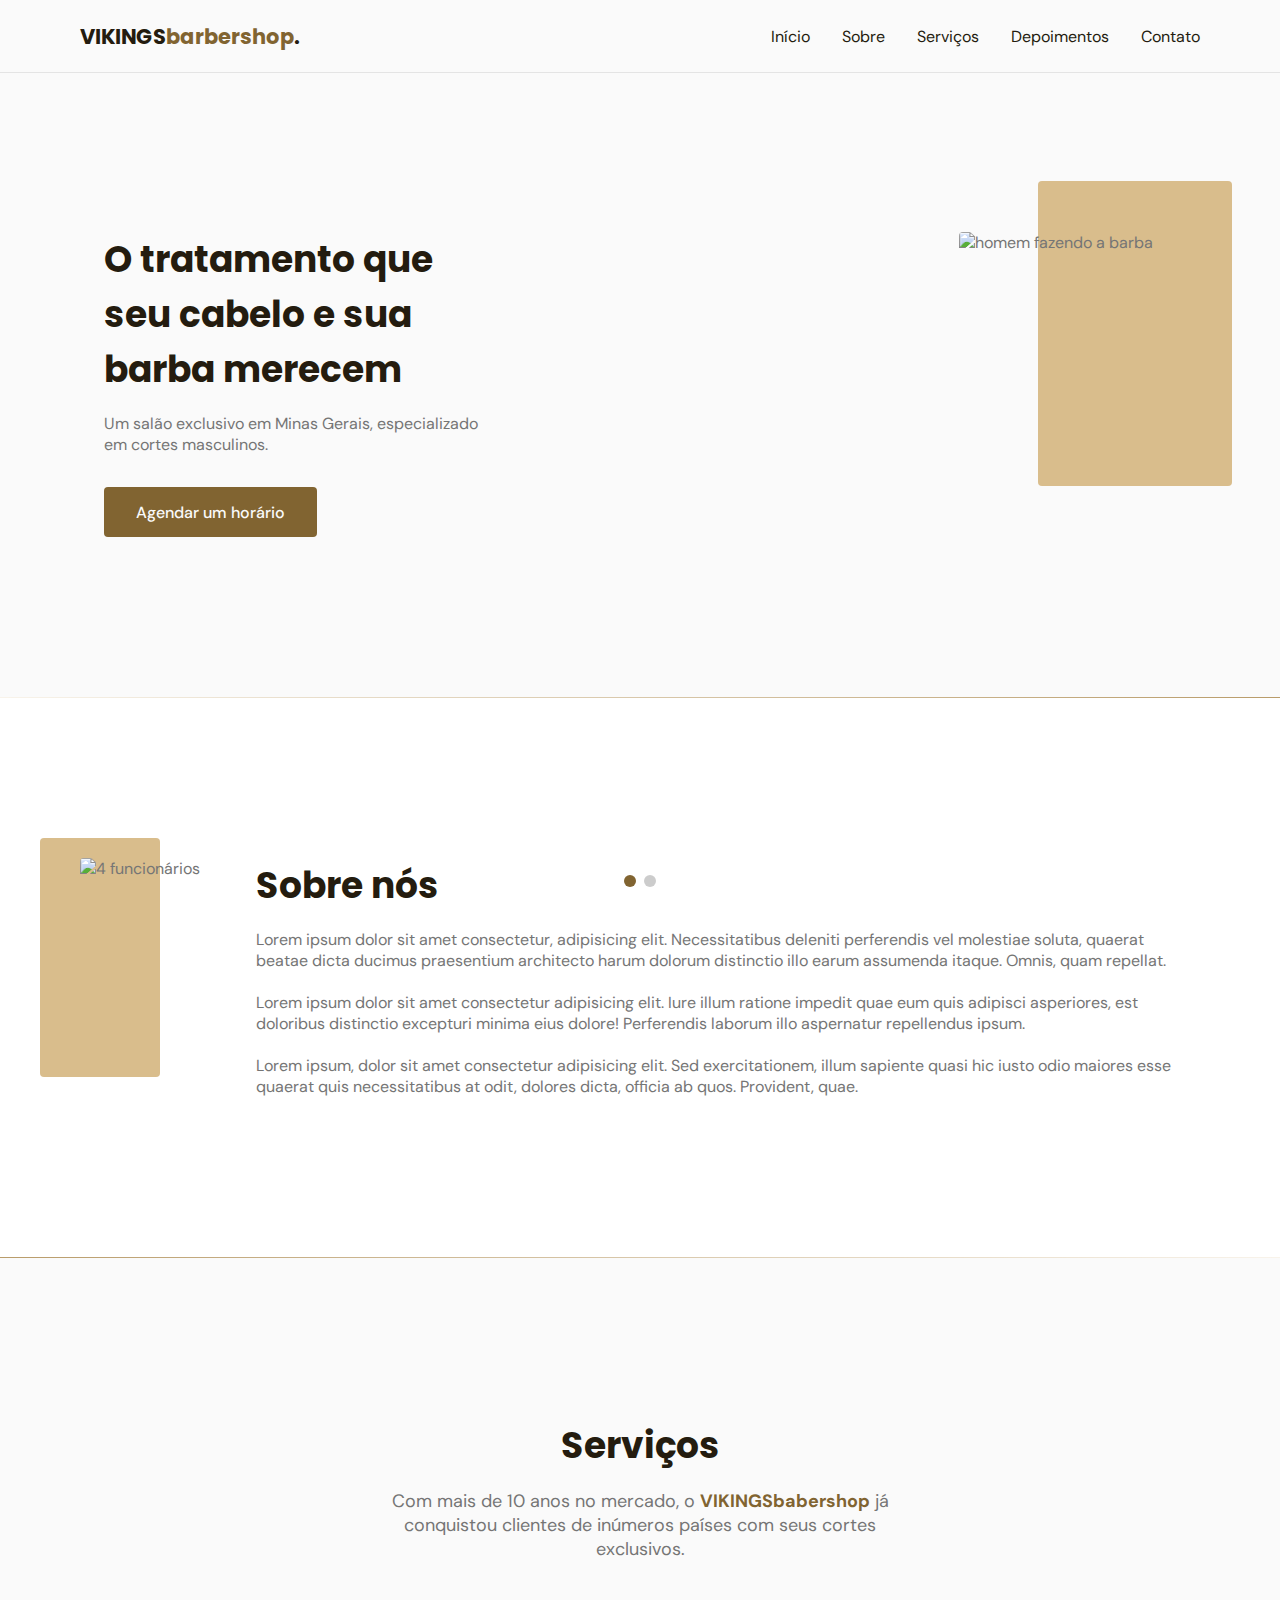
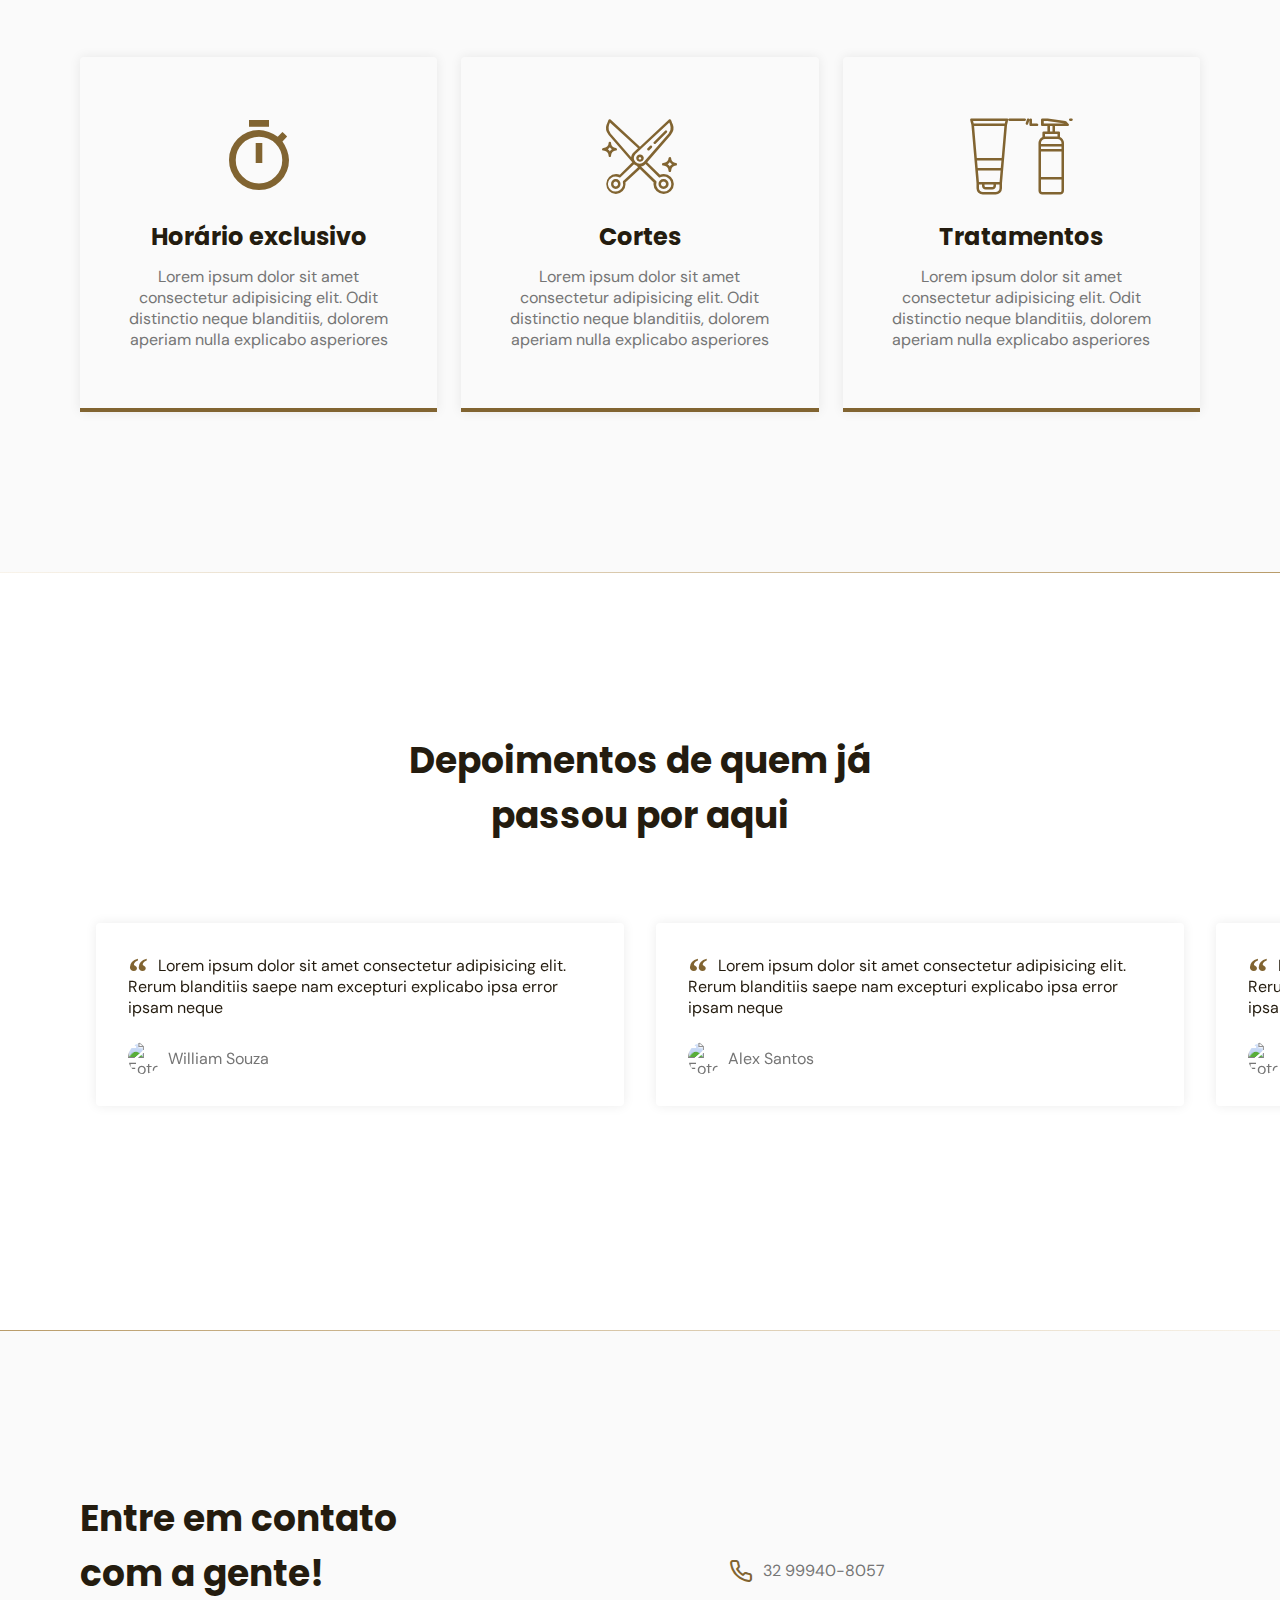
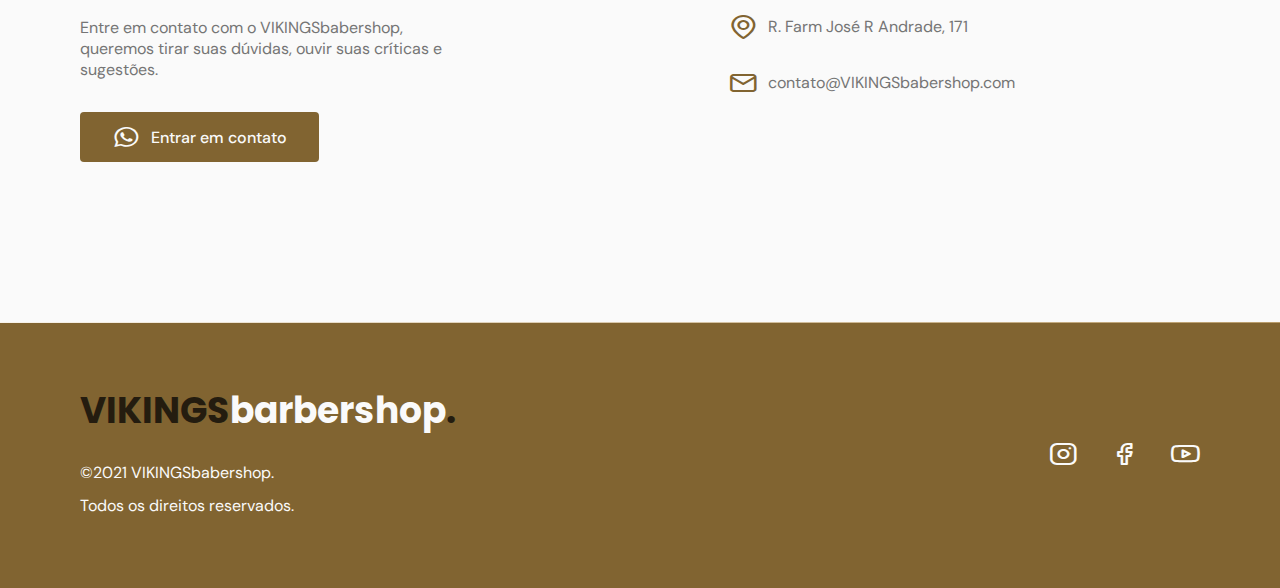
==== index.html @ 7c60fefe "README Updated" ====
<!DOCTYPE html>
<html lang="pt_BR">
  <head>
    <!-- PAGE INFO -->
    <meta charset="UTF-8" />
    <meta name="viewport" content="width=device-width, initial-scale=1.0" />
    <title>OriginSix</title>

    <!-- Icones -->
    <link rel="stylesheet" href="assets/fonts/style.css" />

    <!-- Swiper -->
    <link
      rel="stylesheet"
      href="https://unpkg.com/swiper/swiper-bundle.min.css"
    />

    <!-- STYLES -->
    <link rel="stylesheet" href="style.css" />

    <!-- Fonts -->
    <link rel="preconnect" href="https://fonts.gstatic.com" />
    <link
      href="https://fonts.googleapis.com/css2?family=DM+Sans:wght@400;500;700&family=Poppins:wght@400;500;700&display=swap"
      rel="stylesheet"
    />
  </head>
  <body>
    <header id="header">
      <nav class="container">
        <a class="logo" href="#">VIKINGS<span>barbershop</span>.</a>
        <!-- menu -->
        <div class="menu">
          <ul class="grid">
            <li><a class="title" href="#home">Início</a></li>
            <li><a class="title" href="#about">Sobre</a></li>
            <li><a class="title" href="#services">Serviços</a></li>
            <li><a class="title" href="#testimonials">Depoimentos</a></li>
            <li><a class="title" href="#contact">Contato</a></li>
          </ul>
        </div>
        <!-- /menu -->
        <div class="toggle icon-menu"></div>
        <div class="toggle icon-close"></div>
      </nav>
    </header>

    <main>
      <!-- HOME -->
      <section class="section" id="home">
        <div class="container grid">
          <div class="image">
            <img
              src="https://i.pinimg.com/564x/e0/f5/11/e0f5113720ae73d80136c9a8bc0a47d1.jpg"
              alt="homem fazendo a barba"
            />
          </div>
          <div class="text">
            <h2 class="title">
              O tratamento que seu cabelo e sua barba merecem
            </h2>
            <p>
              Um salão exclusivo em Minas Gerais, especializado em cortes
              masculinos.
            </p>
            <a class="button" href="#">Agendar um horário</a>
          </div>
        </div>
      </section>

      <div class="divider-1"></div>

      <!-- ABOUT -->
      <section class="section" id="about">
        <div class="container grid">
          <div class="image">
            <img
              src="https://i.pinimg.com/564x/a0/e5/df/a0e5dffe557dd9a89ae696b5acd31341.jpg"
              alt="4 funcionários"
            />
          </div>
          <div class="text">
            <h2 class="title">Sobre nós</h2>
            <p>
              Lorem ipsum dolor sit amet consectetur, adipisicing elit.
              Necessitatibus deleniti perferendis vel molestiae soluta, quaerat
              beatae dicta ducimus praesentium architecto harum dolorum
              distinctio illo earum assumenda itaque. Omnis, quam repellat.
            </p>
            <br />
            <p>
              Lorem ipsum dolor sit amet consectetur adipisicing elit. Iure
              illum ratione impedit quae eum quis adipisci asperiores, est
              doloribus distinctio excepturi minima eius dolore! Perferendis
              laborum illo aspernatur repellendus ipsum.
            </p>
            <br />
            <p>
              Lorem ipsum, dolor sit amet consectetur adipisicing elit. Sed
              exercitationem, illum sapiente quasi hic iusto odio maiores esse
              quaerat quis necessitatibus at odit, dolores dicta, officia ab
              quos. Provident, quae.
            </p>
          </div>
        </div>
      </section>

      <div class="divider-2"></div>

      <!-- SERVICES -->
      <section class="section" id="services">
        <div class="container grid">
          <header>
            <h2 class="title">Serviços</h2>
            <p class="subtitle">
              Com mais de 10 anos no mercado, o
              <strong>VIKINGSbabershop</strong> já conquistou clientes de
              inúmeros países com seus cortes exclusivos.
            </p>
          </header>
          <div class="cards grid">
            <div class="card">
              <i class="icon-timer"></i>
              <h3 class="title">Horário exclusivo</h3>
              <p>
                Lorem ipsum dolor sit amet consectetur adipisicing elit. Odit
                distinctio neque blanditiis, dolorem aperiam nulla explicabo
                asperiores
              </p>
            </div>
            <div class="card">
              <i class="icon-trim"></i>
              <h3 class="title">Cortes</h3>
              <p>
                Lorem ipsum dolor sit amet consectetur adipisicing elit. Odit
                distinctio neque blanditiis, dolorem aperiam nulla explicabo
                asperiores
              </p>
            </div>
            <div class="card">
              <i class="icon-cosmetic"></i>
              <h3 class="title">Tratamentos</h3>
              <p>
                Lorem ipsum dolor sit amet consectetur adipisicing elit. Odit
                distinctio neque blanditiis, dolorem aperiam nulla explicabo
                asperiores
              </p>
            </div>
          </div>
        </div>
      </section>

      <div class="divider-1"></div>

      <!-- TESTIMONIALS -->
      <section class="section" id="testimonials">
        <div class="container">
          <header>
            <h2 class="title">Depoimentos de quem já passou por aqui</h2>
          </header>
          <div class="testimonials swiper-container">
            <div class="swiper-wrapper">
              <div class="testimonial swiper-slide">
                <blockquote>
                  <p>
                    <span>&ldquo;</span>
                    Lorem ipsum dolor sit amet consectetur adipisicing elit.
                    Rerum blanditiis saepe nam excepturi explicabo ipsa error
                    ipsam neque
                  </p>
                  <cite>
                    <img
                      src="https://randomuser.me/api/portraits/men/15.jpg"
                      alt="Foto de William Souza"
                    />
                    William Souza
                  </cite>
                </blockquote>
              </div>

              <div class="testimonial swiper-slide">
                <blockquote>
                  <p>
                    <span>&ldquo;</span>
                    Lorem ipsum dolor sit amet consectetur adipisicing elit.
                    Rerum blanditiis saepe nam excepturi explicabo ipsa error
                    ipsam neque
                  </p>
                  <cite>
                    <img
                      src="https://randomuser.me/api/portraits/men/0.jpg"
                      alt="Foto de Alex Santos"
                    />
                    Alex Santos
                  </cite>
                </blockquote>
              </div>

              <div class="testimonial swiper-slide">
                <blockquote>
                  <p>
                    <span>&ldquo;</span>
                    Lorem ipsum dolor sit amet consectetur adipisicing elit.
                    Rerum blanditiis saepe nam excepturi explicabo ipsa error
                    ipsam neque
                  </p>
                  <cite>
                    <img
                      src="https://randomuser.me/api/portraits/men/40.jpg"
                      alt="Fotos de Mayk Rocha"
                    />
                    Mayk Rocha
                  </cite>
                </blockquote>
              </div>
            </div>

            <!-- If we need pagination -->
            <div class="swiper-pagination"></div>
          </div>
        </div>
      </section>

      <div class="divider-2"></div>

      <!-- CONTACT -->
      <section class="section" id="contact">
        <div class="container grid">
          <div class="text">
            <h2 class="title">Entre em contato com a gente!</h2>
            <p>
              Entre em contato com o VIKINGSbabershop, queremos tirar suas
              dúvidas, ouvir suas críticas e sugestões.
            </p>
            <a
              href="https://api.whatsapp.com/send?phone=+5532999408057&text=Oi! Gostaria de agendar um horário"
              class="button"
              target="_blank"
              ><i class="icon-whatsapp"></i> Entrar em contato</a
            >
          </div>

          <div class="links">
            <ul class="grid">
              <li><i class="icon-phone"></i> 32 99940-8057</li>
              <li><i class="icon-map-pin"></i> R. Farm José R Andrade, 171</li>
              <li><i class="icon-mail"></i> contato@VIKINGSbabershop.com</li>
            </ul>
          </div>
        </div>
      </section>

      <div class="divider-1"></div>
    </main>

    <footer class="section">
      <div class="container grid">
        <div class="brand">
          <a class="logo logo-alt" href="#home"
            >VIKINGS<span>barbershop</span>.</a
          >
          <p>©2021 VIKINGSbabershop.</p>
          <p>Todos os direitos reservados.</p>
        </div>

        <div class="social grid">
          <a href="https://instagram.com" target="_blank">
            <i class="icon-instagram"></i>
          </a>
          <a href="https://facebook.com" target="_blank">
            <i class="icon-facebook"></i
          ></a>
          <a href="https://youtube.com" target="_blank"
            ><i class="icon-youtube"></i
          ></a>
        </div>
      </div>
    </footer>

    <a href="#home" class="back-to-top"><i class="icon-arrow-up"></i></a>

    <!-- swiper -->
    <script src="https://unpkg.com/swiper/swiper-bundle.min.js"></script>

    <!-- scrollreveal -->
    <script src="https://unpkg.com/scrollreveal"></script>

    <!-- main.js -->
    <script src="main.js"></script>
  </body>
</html>
---- assets/fonts/style.css ----
@font-face {
  font-family: 'icomoon';
  src:  url('fonts/icomoon.eot?7pqddc');
  src:  url('fonts/icomoon.eot?7pqddc#iefix') format('embedded-opentype'),
    url('fonts/icomoon.ttf?7pqddc') format('truetype'),
    url('fonts/icomoon.woff?7pqddc') format('woff'),
    url('fonts/icomoon.svg?7pqddc#icomoon') format('svg');
  font-weight: normal;
  font-style: normal;
  font-display: block;
}

[class^="icon-"], [class*=" icon-"] {
  /* use !important to prevent issues with browser extensions that change fonts */
  font-family: 'icomoon' !important;
  speak: never;
  font-style: normal;
  font-weight: normal;
  font-variant: normal;
  text-transform: none;
  line-height: 1;

  /* Better Font Rendering =========== */
  -webkit-font-smoothing: antialiased;
  -moz-osx-font-smoothing: grayscale;
}

.icon-timer:before {
  content: "\e90b";
}
.icon-arrow-up:before {
  content: "\e90c";
}
.icon-phone:before {
  content: "\e900";
}
.icon-menu:before {
  content: "\e901";
}
.icon-close:before {
  content: "\e902";
}
.icon-mail:before {
  content: "\e903";
}
.icon-facebook:before {
  content: "\e904";
}
.icon-whatsapp:before {
  content: "\e905";
}
.icon-instagram:before {
  content: "\e906";
}
.icon-map-pin:before {
  content: "\e907";
}
.icon-cosmetic:before {
  content: "\e908";
}
.icon-youtube:before {
  content: "\e909";
}
.icon-trim:before {
  content: "\e90a";
}
---- style.css ----
/*====  RESET ============================ */
* {
  margin: 0;
  padding: 0;
  box-sizing: border-box;
}

ul {
  list-style: none;
}

a {
  text-decoration: none;
}

img {
  width: 100%;
  height: auto;
}

/*====  VARIABLES ============================ */
:root {
  --header-height: 4.5rem;

  /* colors */
  --hue: 38;
  /* HSL color mode */
  --base-color: hsl(var(--hue) 45% 35%);
  --base-color-second: hsl(var(--hue) 50% 70%);
  --base-color-alt: hsl(var(--hue) 57% 20%);
  --title-color: hsl(var(--hue) 41% 10%);
  --text-color: hsl(0 0% 46%);
  --text-color-light: hsl(0 0% 98%);
  --body-color: hsl(0 0% 98%);

  /* fonts */
  --title-font-size: 1.875rem;
  --subtitle-font-size: 1rem;

  --title-font: 'Poppins', sans-serif;
  --body-font: 'DM Sans', sans-serif;
}

/*===  BASE ============================ */
html {
  scroll-behavior: smooth;
}

body {
  font: 400 1rem var(--body-font);
  color: var(--text-color);
  background: var(--body-color);
  -webkit-font-smoothing: antialiased;
}

.title {
  font: 700 var(--title-font-size) var(--title-font);
  color: var(--title-color);
  -webkit-font-smoothing: auto;
}

.button {
  background-color: var(--base-color);
  color: var(--text-color-light);
  height: 3.5rem;
  display: inline-flex;
  align-items: center;
  padding: 0 2rem;
  border-radius: 0.25rem;
  font: 500 1rem var(--body-font);
  transition: background 0.3s;
}

.button:hover {
  background: var(--base-color-alt);
}

.divider-1 {
  height: 1px;
  background: linear-gradient(
    270deg,
    hsla(var(--hue), 36%, 57%, 1),
    hsla(var(--hue), 65%, 88%, 0.34)
  );
}

.divider-2 {
  height: 1px;
  background: linear-gradient(
    270deg,
    hsla(var(--hue), 65%, 88%, 0.34),
    hsla(var(--hue), 36%, 57%, 1)
  );
}

/*====  LAYOUT ============================ */
.container {
  margin-left: 1.5rem;
  margin-right: 1.5rem;
}

.grid {
  display: grid;
  gap: 2rem;
}

.section {
  padding: calc(5rem + var(--header-height)) 0;
}

.section .title {
  margin-bottom: 1rem;
}

.section .subtitle {
  font-size: var(--subtitle-font-size);
}

.section header {
  margin-bottom: 4rem;
}

.section header strong {
  color: var(--base-color);
}

#header {
  border-bottom: 1px solid #e4e4e4;
  margin-bottom: 2rem;
  display: flex;

  position: fixed;
  top: 0;
  left: 0;
  z-index: 100;
  background-color: var(--body-color);
  width: 100%;
}

#header.scroll {
  box-shadow: 0px 0px 12px rgba(0, 0, 0, 0.15);
}

/*====  LOGO ============================ */
.logo {
  font: 700 1.31rem var(--title-font);
  color: var(--title-color);
}

.logo span {
  color: var(--base-color);
}

.logo-alt span {
  color: var(--body-color);
}

/*====  NAVIGATION ============================ */
nav {
  height: var(--header-height);
  display: flex;
  align-items: center;
  justify-content: space-between;
  width: 100%;
}

nav ul li {
  text-align: center;
}

nav ul li a {
  transition: color 0.2s;
  position: relative;
}

nav ul li a:hover,
nav ul li a.active {
  color: var(--base-color);
}

nav ul li a::after {
  content: '';
  width: 0%;
  height: 2px;
  background: var(--base-color);

  position: absolute;
  left: 0;
  bottom: -1.5rem;

  transition: width 0.2s;
}

nav ul li a:hover::after,
nav ul li a.active::after {
  width: 100%;
}

nav .menu {
  opacity: 0;
  visibility: hidden;
  top: -20rem;
  transition: 0.2s;
}

nav .menu ul {
  display: none;
}

/* Mostrar menu */
nav.show .menu {
  opacity: 1;
  visibility: visible;

  background: var(--body-color);

  height: 100vh;
  width: 100vw;

  position: fixed;
  top: 0;
  left: 0;

  display: grid;
  place-content: center;
}

nav.show .menu ul {
  display: grid;
}

nav.show ul.grid {
  gap: 4rem;
}

/* toggle menu */
.toggle {
  color: var(--base-color);
  font-size: 1.5rem;
  cursor: pointer;
}

nav .icon-close {
  visibility: hidden;
  opacity: 0;

  position: absolute;
  top: -1.5rem;
  right: 1.5rem;

  transition: 0.2s;
}

nav.show div.icon-close {
  visibility: visible;
  opacity: 1;
  top: 1.5rem;
}

/*====  HOME ============================ */
#home {
  overflow: hidden;
}

#home .container {
  margin: 0;
}

#home .image {
  position: relative;
}

#home .image::before {
  content: '';
  height: 100%;
  width: 100%;
  background: var(--base-color-second);
  position: absolute;
  top: -16.8%;
  left: 16.7%;
  z-index: 0;
}

#home .image img {
  position: relative;
  right: 2.93rem;
}

#home .image img,
#home .image::before {
  border-radius: 0.25rem;
}

#home .text {
  margin-left: 1.5rem;
  margin-right: 1.5rem;
  text-align: center;
}

#home .text h1 {
  margin-bottom: 1rem;
}

#home .text p {
  margin-bottom: 2rem;
}

/*====  ABOUT ============================ */
#about {
  background: white;
}

#about .container {
  margin: 0;
}

#about .image {
  position: relative;
}

#about .image::before {
  content: '';
  height: 100%;
  width: 100%;
  background: var(--base-color-second);
  position: absolute;
  top: -8.3%;
  left: -33%;
  z-index: 0;
}

#about .image img {
  position: relative;
}

#about .image img,
#about .image::before {
  border-radius: 0.25rem;
}

#about .text {
  margin-left: 1.5rem;
  margin-right: 1.5rem;
}

/*====  SERVICES ============================ */
.cards.grid {
  gap: 1.5rem;
}

.card {
  padding: 3.625rem 2rem;
  box-shadow: 0px 0px 12px rgba(0, 0, 0, 0.08);
  border-bottom: 0.25rem solid var(--base-color);
  border-radius: 0.25rem 0.25rem 0 0;
  text-align: center;
}

.card i {
  display: block;
  margin-bottom: 1.5rem;
  font-size: 5rem;
  color: var(--base-color);
}

.card .title {
  font-size: 1.5rem;
  margin-bottom: 0.75rem;
}

/*====  TESTIMONIALS ============================ */
#testimonials {
  background: white;
}

#testimonials .container {
  margin-left: 0;
  margin-right: 0;
}

#testimonials header {
  margin-left: 1.5rem;
  margin-right: 1.5rem;
  margin-bottom: 0;
}

#testimonials blockquote {
  padding: 2rem;
  box-shadow: 0px 0px 12px rgba(0, 0, 0, 0.08);
  border-radius: 0.25rem;
}

#testimonials blockquote p {
  position: relative;
  text-indent: 1.875rem;
  margin-bottom: 1.5rem;
  color: var(--title-color);
}

#testimonials blockquote p span {
  font: 700 2.5rem serif;
  position: absolute;
  top: -0.375rem;
  left: -1.875rem;
  color: var(--base-color);
}

#testimonials cite {
  display: flex;
  align-items: center;
  font-style: normal;
}

#testimonials cite img {
  width: 2rem;
  height: 2rem;
  object-fit: cover;
  clip-path: circle();
  margin-right: 0.5rem;
}

/* swiper */
.swiper-slide {
  height: auto;
  padding: 4rem 1rem;
}

.swiper-pagination-bullet {
  width: 0.75rem;
  height: 0.75rem;
}

.swiper-pagination-bullet-active {
  background: var(--base-color);
}

/*====  CONTACT ============================ */
#contact .grid {
  gap: 4rem;
}

#contact .text p {
  margin-bottom: 2rem;
}

#contact .button i,
#contact ul li i {
  font-size: 1.5rem;
  margin-right: 0.625rem;
}

#contact ul.grid {
  gap: 2rem;
}

#contact ul li {
  display: flex;
  align-items: center;
}

#contact ul li i {
  color: var(--base-color);
}

/*====  FOOTER ============================ */
footer {
  background: var(--base-color);
}

footer.section {
  padding: 4rem 0;
}

footer .logo {
  display: inline-block;
  margin-bottom: 1.5rem;
}

footer .brand p {
  color: var(--text-color-light);
  margin-bottom: 0.75rem;
}

footer i {
  font-size: 1.5rem;
  color: var(--text-color-light);
}

footer .social {
  grid-auto-flow: column;
  width: fit-content;
}

footer .social a {
  transition: 0.3s;
  display: inline-block;
}

footer .social a:hover {
  transform: translateY(-8px);
}

/* Back to top */
.back-to-top {
  background: var(--base-color);
  color: var(--text-color-light);

  position: fixed;
  right: 1rem;
  bottom: 1rem;

  padding: 0.5rem;
  clip-path: circle();

  font-size: 1.5rem;
  line-height: 0;

  visibility: hidden;
  opacity: 0;

  transition: 0.3s;
  transform: translateY(100%);
}

.back-to-top.show {
  visibility: visible;
  opacity: 1;
  transform: translateY(0);
}

/*========= MEDIA QUERIES =========*/
/* extra large devices: 1200 > */
@media (min-width: 1200px) {
  /* reusable classes */
  .container {
    max-width: 1120px;
    margin-left: auto;
    margin-right: auto;
  }

  .section {
    padding: 10rem 0;
  }

  .section header,
  #testimonials header {
    max-width: 32rem;
    text-align: center;
    margin-left: auto;
    margin-right: auto;
  }

  .button {
    height: 3.125rem;
  }

  /* navigation */
  nav .menu {
    opacity: 1;
    visibility: visible;
    top: 0;
  }

  nav .menu ul {
    display: flex;
    gap: 2rem;
  }

  nav .menu ul li a.title {
    font: 400 1rem var(--body-font);
    -webkit-font-smoothing: antialiased;
  }

  nav .menu ul li a.title.active {
    font-weight: bold;
    -webkit-font-smoothing: auto;
  }

  nav .icon-menu {
    display: none;
  }

  /* layout */
  main {
    margin-top: var(--header-height);
  }

  /* home */
  #home .container {
    grid-auto-flow: column;
    justify-content: space-between;
    margin: 0 auto;
  }

  #home .image {
    order: 1;
  }

  #home .text {
    order: 0;
    max-width: 24rem;
    text-align: left;
  }

  /* about */
  #about .container {
    margin: 0 auto;
    grid-auto-flow: column;
  }

  /* services */
  .cards {
    grid-template-columns: 1fr 1fr 1fr;
  }

  .card {
    padding-left: 3rem;
    padding-right: 3rem;
  }

  /* testimonials */
  #testimonials .container {
    margin-left: auto;
    margin-right: auto;
  }

  /* contact */
  #contact .container {
    grid-auto-flow: column;
    align-items: center;
  }

  #contact .text {
    max-width: 25rem;
  }

  /* footer */
  footer.section {
    padding: 3.75rem 0;
  }

  footer .container {
    grid-auto-flow: column;
    align-items: center;
    justify-content: space-between;
  }

  footer .logo {
    font-size: 2.25rem;
  }
}
/* large devices: 1023 > */
/* large devices: 992 > */
@media (min-width: 992px) {
  :root {
    --title-font-size: 2.25rem;
    --subtitle-font-size: 1.125rem;
  }
}
/* medium devices: 767 > */
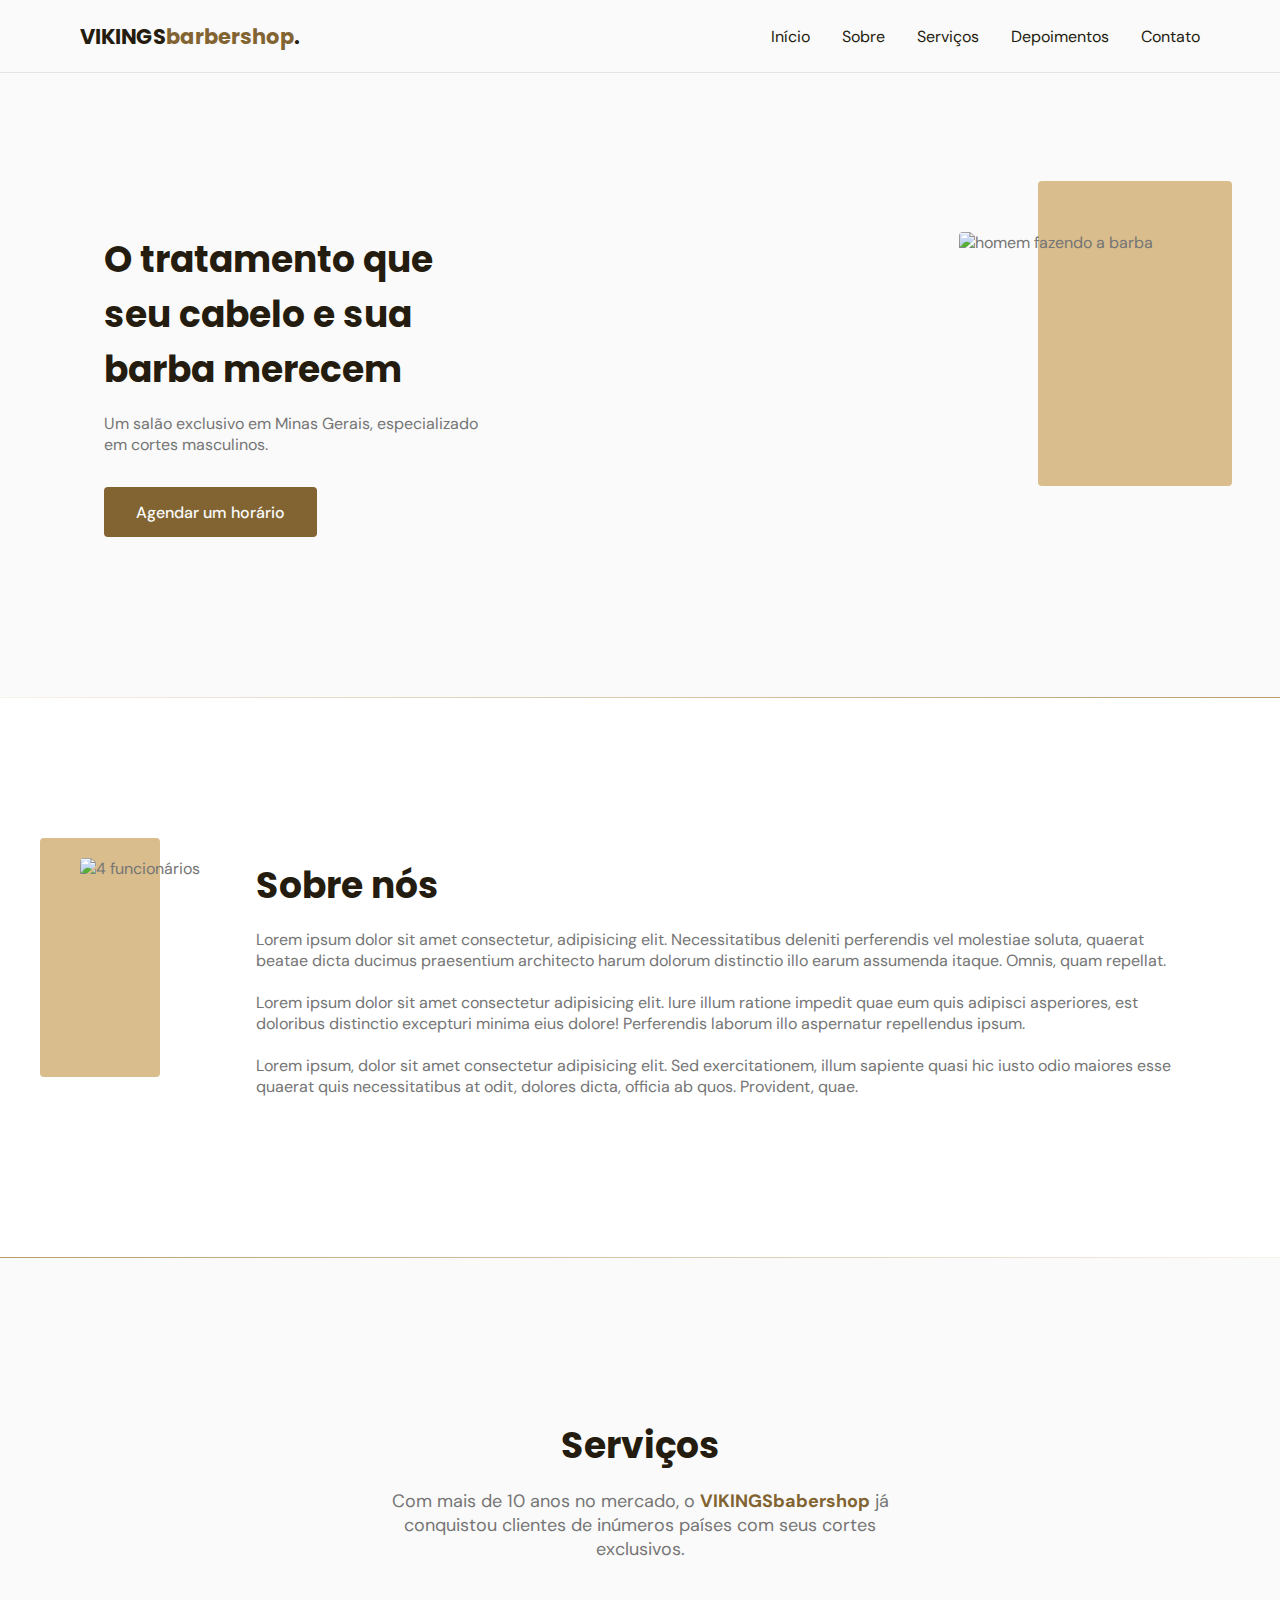
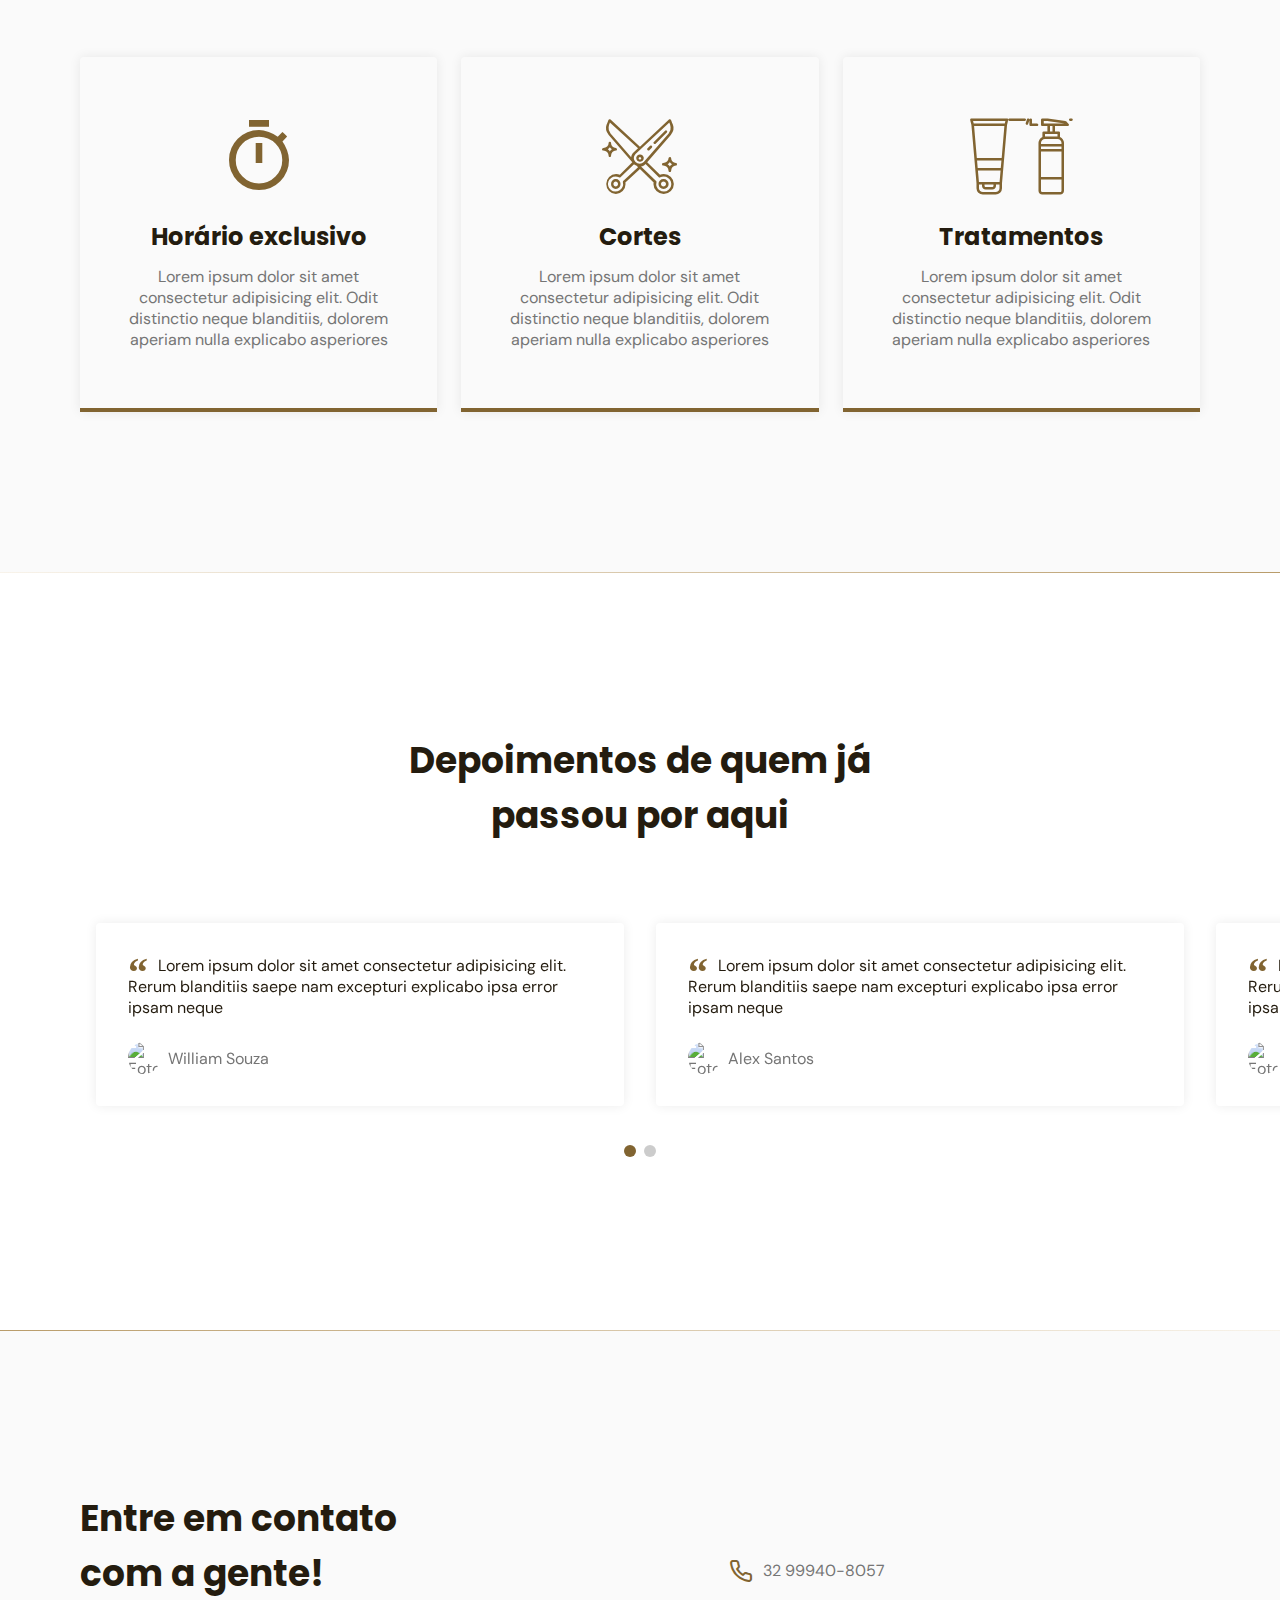
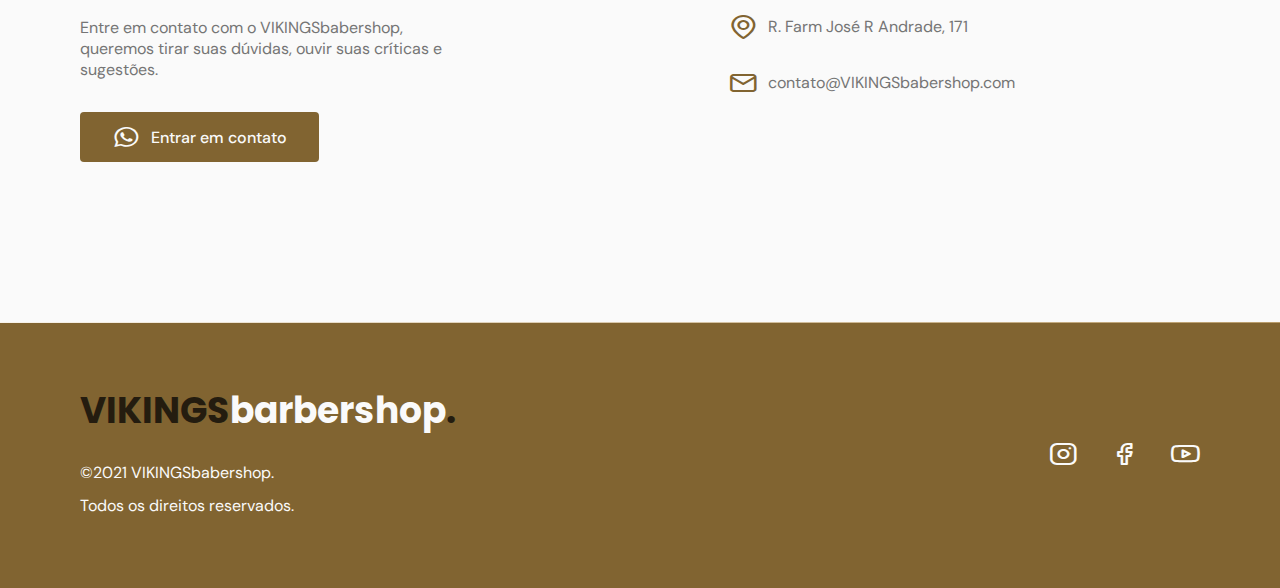
==== commit 768c5af4: "swiperPagination" ====
--- a/index.html
+++ b/index.html
@@ -154,12 +154,16 @@
 
       <!-- TESTIMONIALS -->
       <section class="section" id="testimonials">
+     
+
         <div class="container">
           <header>
             <h2 class="title">Depoimentos de quem já passou por aqui</h2>
           </header>
+          
           <div class="testimonials swiper-container">
             <div class="swiper-wrapper">
+             
               <div class="testimonial swiper-slide">
                 <blockquote>
                   <p>
@@ -213,10 +217,10 @@
                   </cite>
                 </blockquote>
               </div>
-            </div>
-
-            <!-- If we need pagination -->
-            <div class="swiper-pagination"></div>
+             
+            </div>
+                <!-- If we need pagination -->
+         <div class="swiper-pagination"></div>
           </div>
         </div>
       </section>
--- a/style.css
+++ b/style.css
@@ -371,11 +371,16 @@
 /*====  TESTIMONIALS ============================ */
 #testimonials {
   background: white;
+
 }
 
 #testimonials .container {
   margin-left: 0;
   margin-right: 0;
+}
+
+.swiper-container {
+  position: relative;
 }
 
 #testimonials header {
@@ -423,11 +428,18 @@
 .swiper-slide {
   height: auto;
   padding: 4rem 1rem;
+ 
+}
+
+.swiper-pagination {
+  position: absolute;
+
 }
 
 .swiper-pagination-bullet {
   width: 0.75rem;
   height: 0.75rem;
+ 
 }
 
 .swiper-pagination-bullet-active {
@@ -618,7 +630,8 @@
     padding-right: 3rem;
   }
 
-  /* testimonials */
+ 
+
   #testimonials .container {
     margin-left: auto;
     margin-right: auto;
